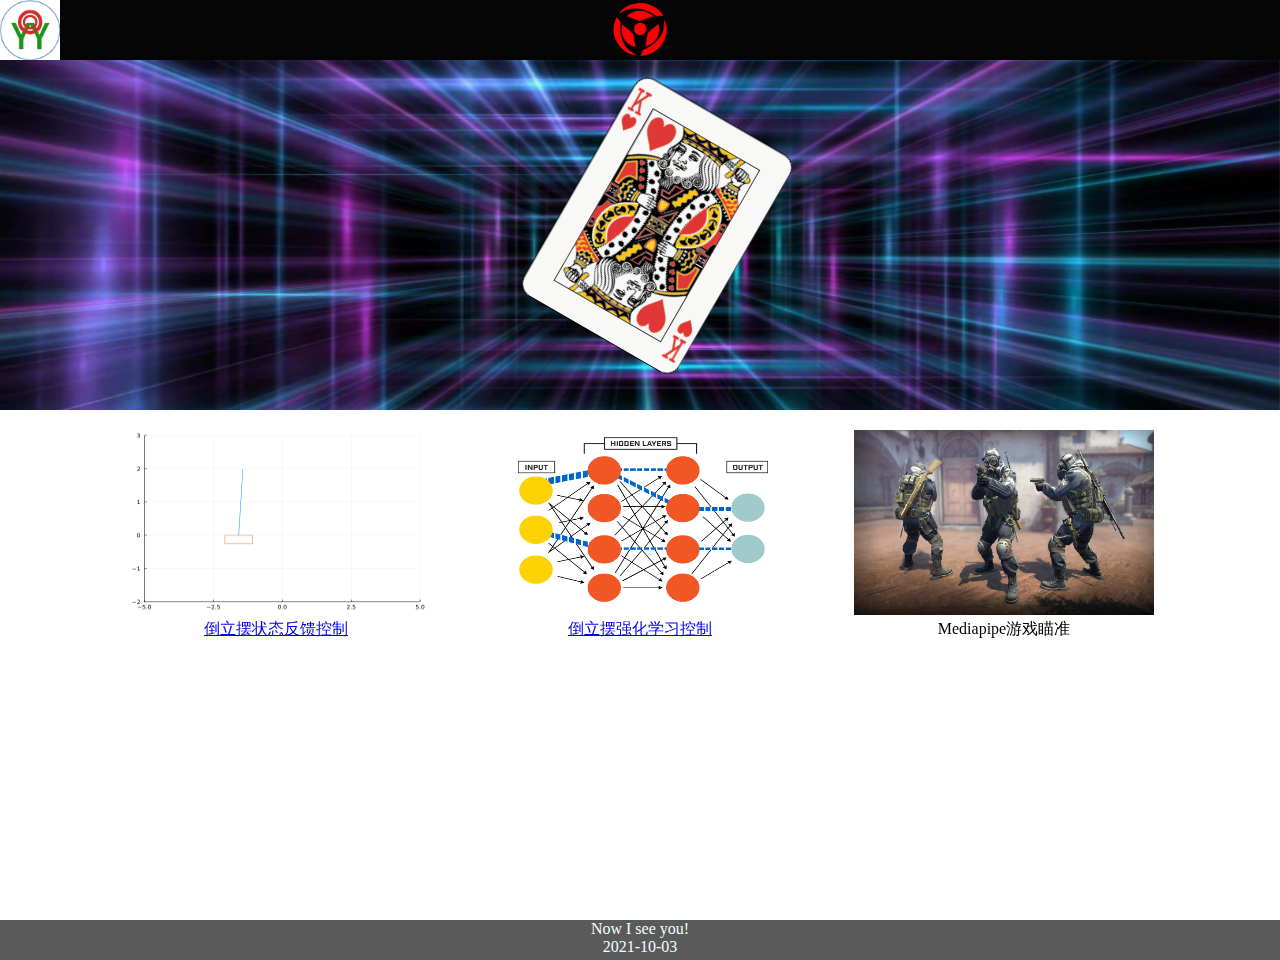
==== index.html @ 671c354d "Add files via upload" ====
<!DOCTYPE html>
<html>
    <head>
        <title>YUAN Yi home</title>
        <link rel="stylesheet" type="text/css" href="assets/css/style.css">
        <meta name="description" content="个人网站，用于记录一些小项目"/>
        <meta name="autor" content="袁毅 YUAN Yi"/>
        <meta name="robots" content="all" />
        <meta name="copyright" content="袁毅 YUAN Yi" />
    </head>

    <body>
        <header id="header">
            <div class="logo"><img class="cover" src="assets/img/logoY.png"></div>
            
            <img class="logo1" src="assets/img/xielunyan.png">
        </header>
        <div class="wrapper">
            <!--first part-->
            <div class="card">
                <div class="card_front">
                    <img src="assets/img/zhengmian.png">
                </div>
                <div class="card_back">
                    <img src="assets/img/fanmian.png">
                </div>
            </div>
            <!--second part-->
            <div id="presentation">
                <div id="statefeedback">
                    <a href="assets/html/statefeedback.html" target="statefb">
                        <img class="cover" src="assets/img/coverSF.gif">
                        <span>倒立摆状态反馈控制</span>
                    </a>                    
                </div>
                <div id="reinforcelearning">
                    <a href="assets/html/SAC_reinforcelearning.html" target="sac">
                        <img class="cover" src="assets/img/coverRL.gif">
                        <span>倒立摆强化学习控制</span>
                    </a>
                </div>
                <div id="mediapipe">
                    <a>
                        <img class="cover" src="assets/img/coverMP.png">
                        <span>Mediapipe游戏瞄准</span>
                    </a>
                </div>
            </div>

        </div>
        <footer id="footer">
            <div>Now I see you!</div>
            <div>2021-10-03</div>
        </footer>
    </body>
</html>
---- assets/css/style.css ----
html, body {
    height: 100%;
    margin: 0;
  }
#header {
    text-align: center;
    background-color: rgb(5, 5, 5);
    height: 60px;
}
.logo{
    height: 60px;
    width: 60px;
    position: fixed;
    left: 0%;
}
.logo1{
    height: 60px;
    width: 60px;
}

.card {
    position: relative;
    text-align: center;
    height: 350px;
    line-height: normal;
    background-image: url("../img/bgspace.png");
    background-size: 100% 350px;

}
.card_front{
    position: absolute;
    transform-style: preserve-3d;
    perspective: 200rem;
    backface-visibility: hidden;
    transition:all 1.5s;
    left: 0;
    top: 10%;
    right: 0;
    bottom: 0;
    transform: rotateY(0deg) rotateZ(30deg);
}
.card_back{
    position: absolute;
    transform-style: preserve-3d;
    perspective: 200rem;
    backface-visibility: hidden;
    transition:all 1.5s;
    left: 0;
    top: 10%;
    right: 0;
    bottom: 0;
    transform: rotateY(180deg) rotateZ(-30deg);
}
/* 
.card:hover .card_front{transform: rotateY(180deg) rotateZ(30deg);}
.card:hover .card_back{transform: rotateY(0deg) rotateZ(30deg);} */
.card_front{ 
    animation:6s rotate_front infinite linear; 
}

@keyframes rotate_front{
    100%{ transform:rotateY(360deg) rotateZ(30deg) }
}
.card_back{ 
    animation:6s rotate_back infinite linear; 
}
@keyframes rotate_back{
    100%{ transform:rotateY(-180deg) rotateZ(-30deg) }
}

#presentation {
    position: relative;
    text-align: center;
}
.cover{
    width: 100%;
    height: 100%;
}
#statefeedback {
    width: 300px;
    height: 185px;
    position: relative;
    display: inline-flex;
    padding: 20px 30px;
}

#reinforcelearning {
    width: 300px;
    height: 185px;
    position: relative;
    display: inline-flex;
    padding: 20px 30px;
}
#mediapipe {
    width: 300px;
    height: 185px;
    position: relative;
    display: inline-flex;
    padding: 20px 30px;
}
#footer {
    width: 100%;
    height: 40px;
    background-color: rgb(90, 90, 90);
    text-align: center;
    color: azure;
    margin: 0;
    padding: 0;
}
.wrapper {
    min-height: calc(100% - 50px);
    padding-bottom: 10px;
}
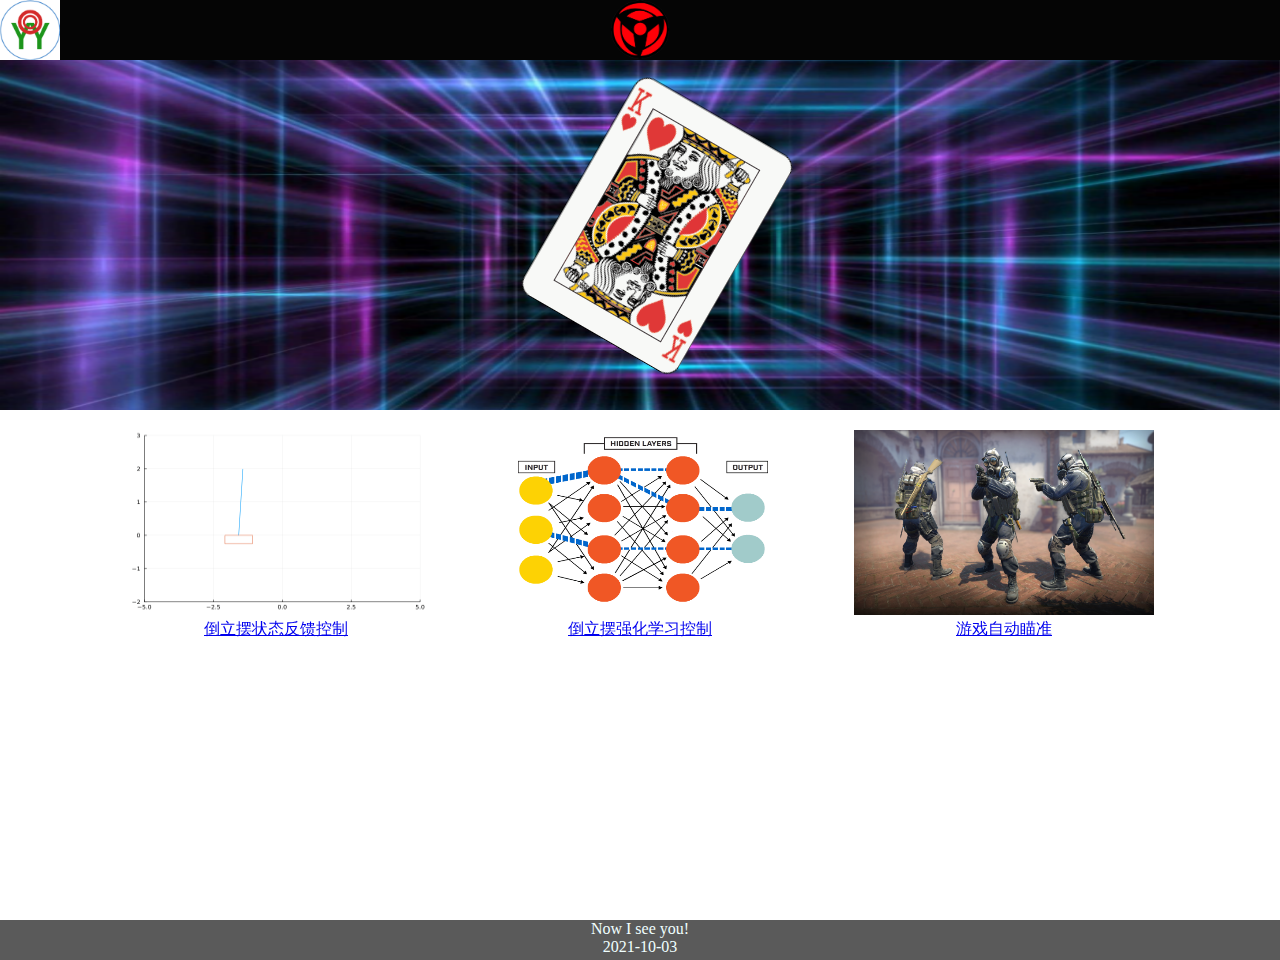
==== commit 258a73f3: "add autoAim" ====
--- a/index.html
+++ b/index.html
@@ -40,9 +40,9 @@
                     </a>
                 </div>
                 <div id="mediapipe">
-                    <a>
+                    <a href="assets/html/autoAim.html" target="autoaim">
                         <img class="cover" src="assets/img/coverMP.png">
-                        <span>Mediapipe游戏瞄准</span>
+                        <span>游戏自动瞄准</span>
                     </a>
                 </div>
             </div>
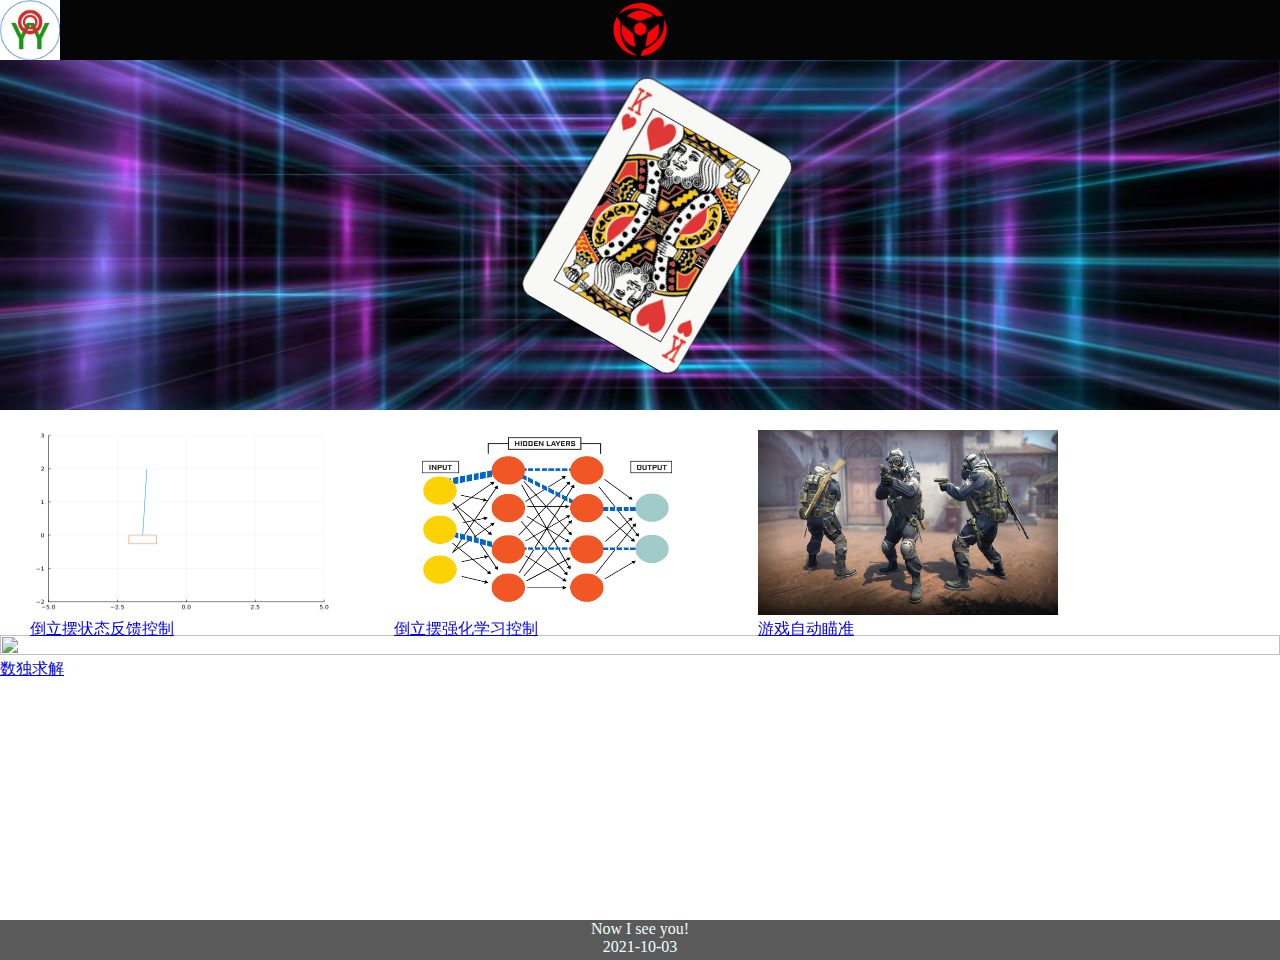
==== commit 0f7271c8: "add sudoku" ====
--- a/index.html
+++ b/index.html
@@ -26,23 +26,32 @@
                 </div>
             </div>
             <!--second part-->
-            <div id="presentation">
-                <div id="statefeedback">
+            <div class="presentation">
+                <div id="statefeedback" class="content">
                     <a href="assets/html/statefeedback.html" target="statefb">
                         <img class="cover" src="assets/img/coverSF.gif">
                         <span>倒立摆状态反馈控制</span>
                     </a>                    
                 </div>
-                <div id="reinforcelearning">
+                <div id="reinforcelearning" class="content">
                     <a href="assets/html/SAC_reinforcelearning.html" target="sac">
                         <img class="cover" src="assets/img/coverRL.gif">
                         <span>倒立摆强化学习控制</span>
                     </a>
                 </div>
-                <div id="mediapipe">
+                <div id="mediapipe" class="content">
                     <a href="assets/html/autoAim.html" target="autoaim">
                         <img class="cover" src="assets/img/coverMP.png">
                         <span>游戏自动瞄准</span>
+                    </a>
+                </div>
+
+            </div>
+            <div class="presentation">
+                <div id="sudoku" class="content">
+                    <a href="assets/html/sudoku.html" target="sudoku">
+                        <img class="cover" src="assets/img/coverSudoku.png">
+                        <span>数独求解</span>
                     </a>
                 </div>
             </div>
